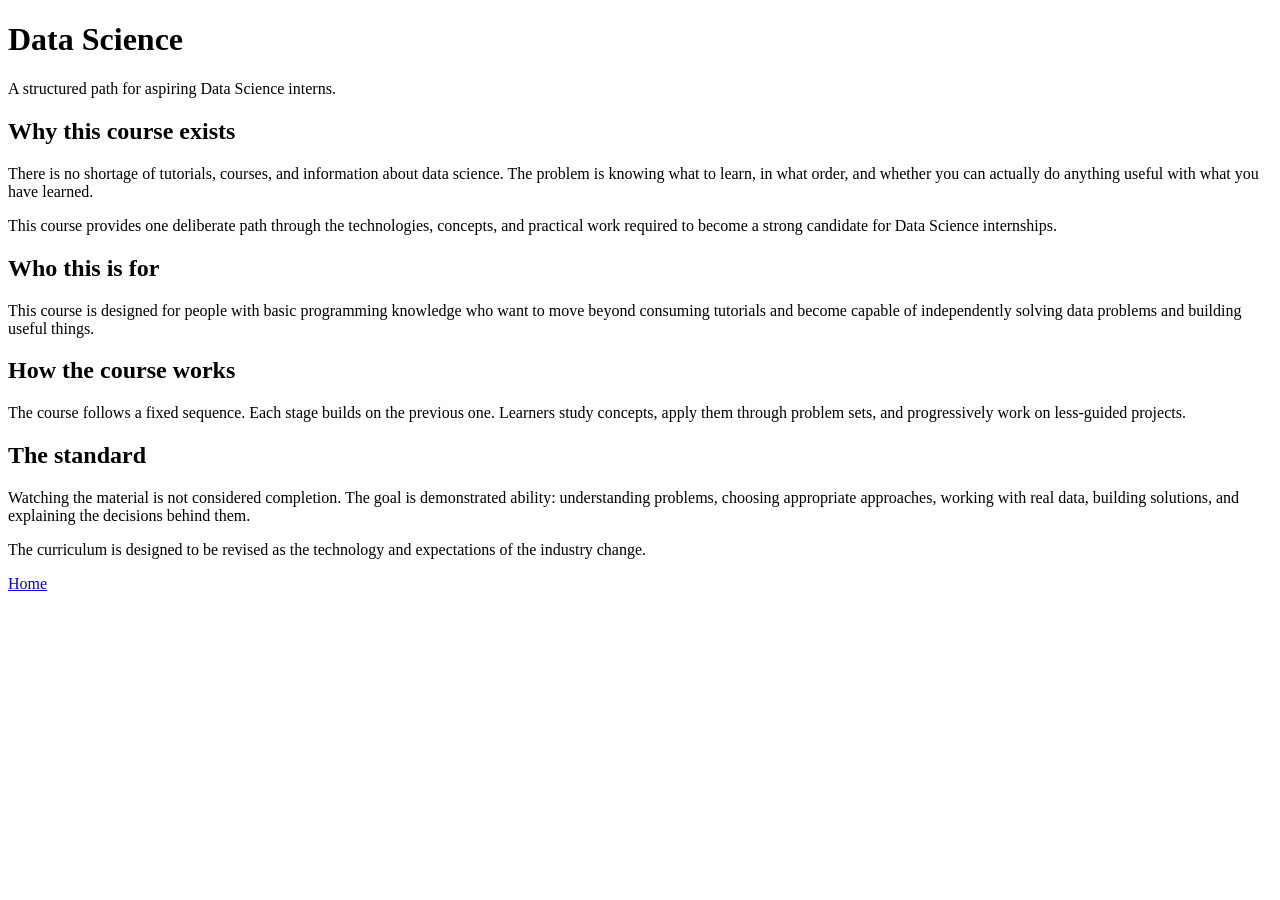
==== syllabus.html @ 9d735668 "Add syllabus.html for Data Science course This HTML document outlines the syllabus for a Data Scienc" ====
<!DOCTYPE html>
<html lang="en">
<head>
  <meta charset="UTF-8">
  <meta name="viewport" content="width=device-width, initial-scale=1.0">
  <title>Data Science — Syllabus</title>
</head>

<body>
  <header>
    <h1>Data Science</h1>
    <p>A structured path for aspiring Data Science interns.</p>
  </header>

  <main>
    <h2>Why this course exists</h2>

    <p>
      There is no shortage of tutorials, courses, and information about
      data science. The problem is knowing what to learn, in what order,
      and whether you can actually do anything useful with what you have learned.
    </p>

    <p>
      This course provides one deliberate path through the technologies,
      concepts, and practical work required to become a strong candidate
      for Data Science internships.
    </p>

    <h2>Who this is for</h2>

    <p>
      This course is designed for people with basic programming knowledge
      who want to move beyond consuming tutorials and become capable of
      independently solving data problems and building useful things.
    </p>

    <h2>How the course works</h2>

    <p>
      The course follows a fixed sequence. Each stage builds on the previous
      one. Learners study concepts, apply them through problem sets, and
      progressively work on less-guided projects.
    </p>

    <h2>The standard</h2>

    <p>
      Watching the material is not considered completion. The goal is
      demonstrated ability: understanding problems, choosing appropriate
      approaches, working with real data, building solutions, and explaining
      the decisions behind them.
    </p>

    <p>
      The curriculum is designed to be revised as the technology and
      expectations of the industry change.
    </p>
  </main>

  <footer>
    <a href="index.html">Home</a>
  </footer>
</body>
</html>
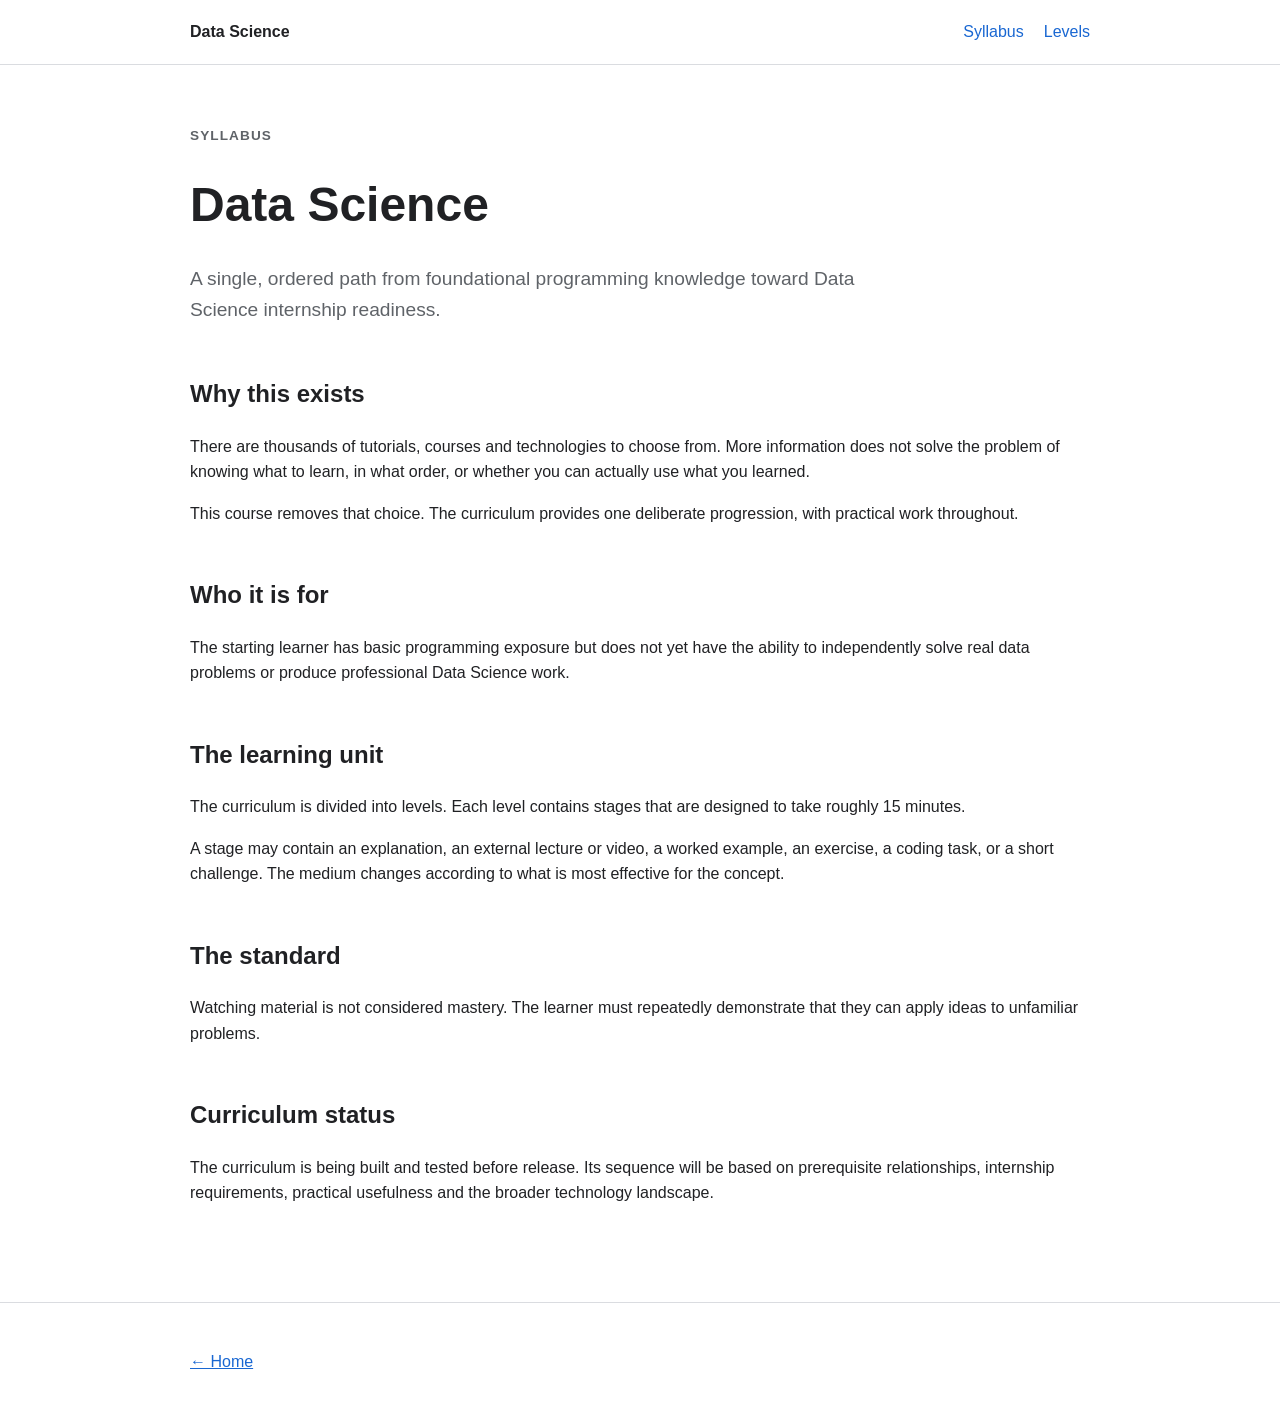
==== commit f4a68032: "." ====
--- a/syllabus.html
+++ b/syllabus.html
@@ -3,63 +3,90 @@
 <head>
   <meta charset="UTF-8">
   <meta name="viewport" content="width=device-width, initial-scale=1.0">
-  <title>Data Science — Syllabus</title>
+  <title>Syllabus — Data Science</title>
+  <link rel="stylesheet" href="style.css">
 </head>
 
 <body>
-  <header>
-    <h1>Data Science</h1>
-    <p>A structured path for aspiring Data Science interns.</p>
-  </header>
 
-  <main>
-    <h2>Why this course exists</h2>
+<header class="site-header">
+  <div class="container">
+    <a class="site-title" href="index.html">Data Science</a>
 
-    <p>
-      There is no shortage of tutorials, courses, and information about
-      data science. The problem is knowing what to learn, in what order,
-      and whether you can actually do anything useful with what you have learned.
-    </p>
+    <nav>
+      <a href="syllabus.html">Syllabus</a>
+      <a href="levels.html">Levels</a>
+    </nav>
+  </div>
+</header>
 
-    <p>
-      This course provides one deliberate path through the technologies,
-      concepts, and practical work required to become a strong candidate
-      for Data Science internships.
-    </p>
+<main class="container content">
 
-    <h2>Who this is for</h2>
+  <p class="eyebrow">Syllabus</p>
 
-    <p>
-      This course is designed for people with basic programming knowledge
-      who want to move beyond consuming tutorials and become capable of
-      independently solving data problems and building useful things.
-    </p>
+  <h1>Data Science</h1>
 
-    <h2>How the course works</h2>
+  <p class="lead">
+    A single, ordered path from foundational programming knowledge
+    toward Data Science internship readiness.
+  </p>
 
-    <p>
-      The course follows a fixed sequence. Each stage builds on the previous
-      one. Learners study concepts, apply them through problem sets, and
-      progressively work on less-guided projects.
-    </p>
+  <h2>Why this exists</h2>
 
-    <h2>The standard</h2>
+  <p>
+    There are thousands of tutorials, courses and technologies to choose
+    from. More information does not solve the problem of knowing what to
+    learn, in what order, or whether you can actually use what you learned.
+  </p>
 
-    <p>
-      Watching the material is not considered completion. The goal is
-      demonstrated ability: understanding problems, choosing appropriate
-      approaches, working with real data, building solutions, and explaining
-      the decisions behind them.
-    </p>
+  <p>
+    This course removes that choice. The curriculum provides one deliberate
+    progression, with practical work throughout.
+  </p>
 
-    <p>
-      The curriculum is designed to be revised as the technology and
-      expectations of the industry change.
-    </p>
-  </main>
+  <h2>Who it is for</h2>
 
-  <footer>
-    <a href="index.html">Home</a>
-  </footer>
+  <p>
+    The starting learner has basic programming exposure but does not yet
+    have the ability to independently solve real data problems or produce
+    professional Data Science work.
+  </p>
+
+  <h2>The learning unit</h2>
+
+  <p>
+    The curriculum is divided into levels. Each level contains stages that
+    are designed to take roughly 15 minutes.
+  </p>
+
+  <p>
+    A stage may contain an explanation, an external lecture or video,
+    a worked example, an exercise, a coding task, or a short challenge.
+    The medium changes according to what is most effective for the concept.
+  </p>
+
+  <h2>The standard</h2>
+
+  <p>
+    Watching material is not considered mastery. The learner must repeatedly
+    demonstrate that they can apply ideas to unfamiliar problems.
+  </p>
+
+  <h2>Curriculum status</h2>
+
+  <p>
+    The curriculum is being built and tested before release. Its sequence
+    will be based on prerequisite relationships, internship requirements,
+    practical usefulness and the broader technology landscape.
+  </p>
+
+</main>
+
+<footer class="site-footer">
+  <div class="container">
+    <p><a href="index.html">← Home</a></p>
+  </div>
+</footer>
+
 </body>
-</html>
+</html>
--- a/style.css
+++ b/style.css
@@ -0,0 +1,194 @@
+:root {
+  --text: #202124;
+  --muted: #5f6368;
+  --border: #dadce0;
+  --background: #ffffff;
+  --surface: #f8f9fa;
+  --link: #1967d2;
+  --max-width: 900px;
+}
+
+* {
+  box-sizing: border-box;
+}
+
+body {
+  margin: 0;
+  font-family: Arial, Helvetica, sans-serif;
+  color: var(--text);
+  background: var(--background);
+  line-height: 1.6;
+}
+
+.container {
+  width: min(var(--max-width), calc(100% - 40px));
+  margin: 0 auto;
+}
+
+.site-header {
+  border-bottom: 1px solid var(--border);
+}
+
+.site-header .container {
+  min-height: 64px;
+  display: flex;
+  align-items: center;
+  justify-content: space-between;
+  gap: 20px;
+}
+
+.site-title {
+  font-weight: 700;
+  color: var(--text);
+  text-decoration: none;
+}
+
+nav {
+  display: flex;
+  gap: 20px;
+}
+
+a {
+  color: var(--link);
+}
+
+nav a {
+  text-decoration: none;
+}
+
+.hero {
+  padding: 90px 0 70px;
+  border-bottom: 1px solid var(--border);
+}
+
+.hero h1 {
+  max-width: 760px;
+  font-size: clamp(2.5rem, 7vw, 4.5rem);
+  line-height: 1.05;
+  margin: 10px 0 25px;
+}
+
+.lead {
+  max-width: 700px;
+  font-size: 1.2rem;
+  color: var(--muted);
+}
+
+.eyebrow {
+  margin: 0;
+  color: var(--muted);
+  font-size: 0.85rem;
+  font-weight: 700;
+  text-transform: uppercase;
+  letter-spacing: 0.08em;
+}
+
+.button {
+  display: inline-block;
+  margin-top: 20px;
+  padding: 10px 16px;
+  border: 1px solid var(--text);
+  text-decoration: none;
+  color: var(--text);
+}
+
+.section {
+  padding: 55px 0;
+  border-bottom: 1px solid var(--border);
+}
+
+.grid {
+  display: grid;
+  grid-template-columns: repeat(2, 1fr);
+  gap: 20px;
+}
+
+.grid article,
+.level {
+  padding: 25px;
+  background: var(--surface);
+  border: 1px solid var(--border);
+}
+
+.grid h3 {
+  margin-top: 0;
+}
+
+.course-links {
+  list-style: none;
+  padding: 0;
+  margin: 0;
+}
+
+.course-links li {
+  border-top: 1px solid var(--border);
+}
+
+.course-links a {
+  display: flex;
+  justify-content: space-between;
+  gap: 30px;
+  padding: 20px 0;
+  text-decoration: none;
+}
+
+.course-links span {
+  color: var(--muted);
+  text-align: right;
+}
+
+.content {
+  padding-top: 60px;
+  padding-bottom: 80px;
+}
+
+.content h1 {
+  font-size: 3rem;
+  line-height: 1.1;
+}
+
+.content h2 {
+  margin-top: 50px;
+}
+
+.level-list {
+  display: grid;
+  gap: 16px;
+  margin-top: 40px;
+}
+
+.level span {
+  color: var(--muted);
+  font-size: 0.85rem;
+  font-weight: 700;
+}
+
+.level h2 {
+  margin: 5px 0;
+}
+
+.level p {
+  color: var(--muted);
+}
+
+.site-footer {
+  padding: 30px 0;
+  border-top: 1px solid var(--border);
+  color: var(--muted);
+}
+
+@media (max-width: 650px) {
+  .site-header .container,
+  .course-links a {
+    align-items: flex-start;
+    flex-direction: column;
+  }
+
+  .grid {
+    grid-template-columns: 1fr;
+  }
+
+  .course-links span {
+    text-align: left;
+  }
+}
